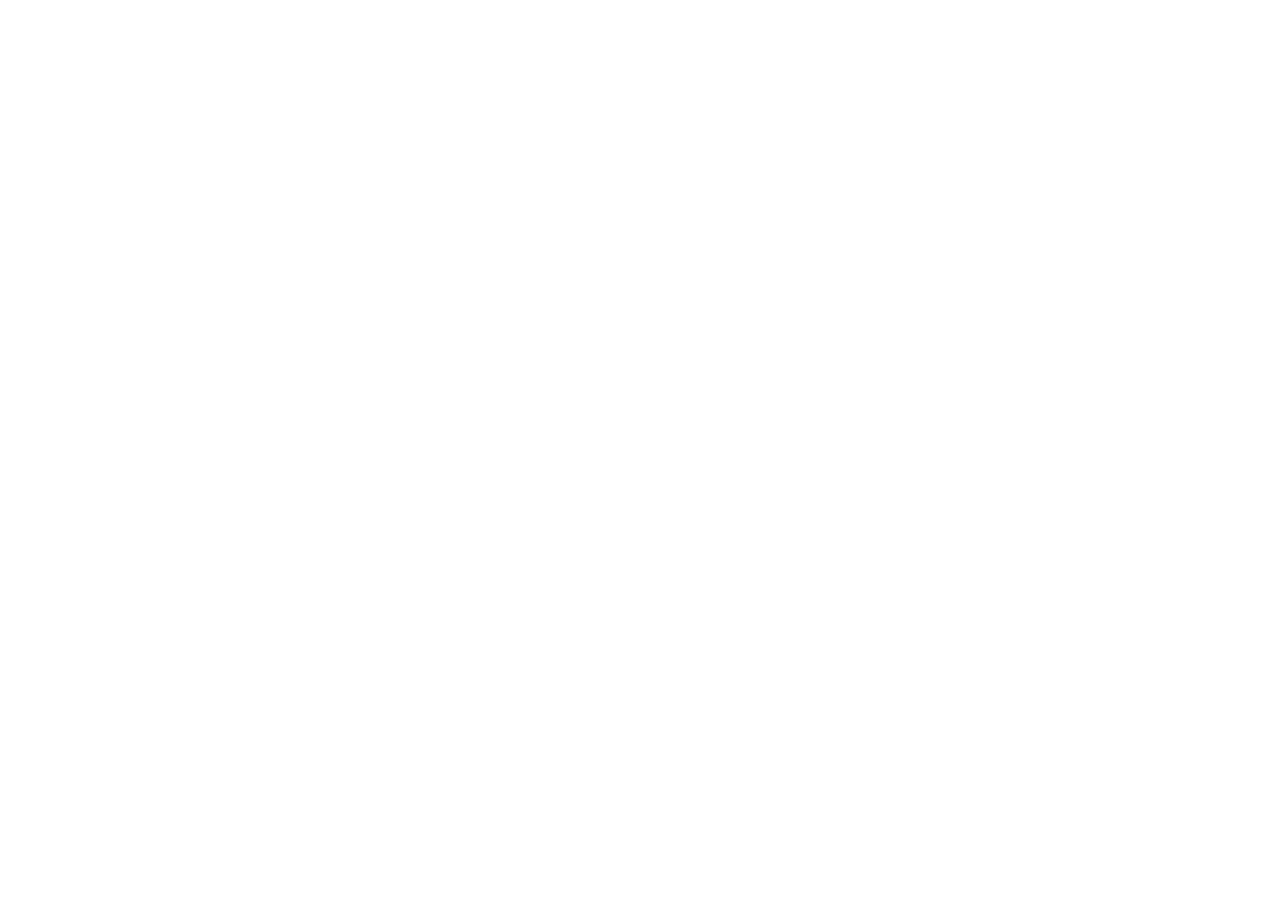
==== frontend/index.html @ 2b70b7cb "Added new folders for structure and started trying to implement games first screen with components a" ====
<!doctype html>
<html lang="en">
<head>
    <meta charset="UTF-8">
    <title>Bombeman</title>
    <meta name="viewport" content="width=device-width, initial-scale=1.0">
    <link rel="stylesheet" href="/frontend/styles.css">
    <script type="module" src="/frontend/src/app.js"></script>
</head>
<body>
    <div id="app"></div>
</body>
</html>
---- frontend/styles.css ----
.body {
    background-color: #101010;
}

#logo {
    color: rgb(255, 230, 0);
    text-align: center;
    font-size: 30px;
    margin-top: 0px;
}

#gameheader {
    margin-bottom: 10px;
    margin-top: 0px;
    height: 50px;
}

.welcomescreens {
    display: flex;
    flex-direction: column;
    background-color: #212121;
    width: 60%;
    margin: 0 auto;
    color: rgb(219, 219, 219);
    padding: 30px;
    margin-bottom: 10px;
}

#chat {
    color: rgb(219, 219, 219);
    margin-left: 20px;
    border: 1px solid gray;
    padding: 10px;
}

#chatmessagearea {
    border: 1px solid gray;
    height: 350px;
    margin-bottom: 10px;
}

#chatform {
    display: flex;
    flex-direction: row;
}

#game {
    display: flex;
    flex-direction: row;
    margin-right: 20%;
    margin-left: 20%;
}

#gamepanel {
    border: 1px solid gray;
    color: rgb(219, 219, 219);
}

#gamedata {
    height: 50px;
    margin-bottom: 10px;
}

#gamescreen {
    width: 576px;
    height: 384px;
}
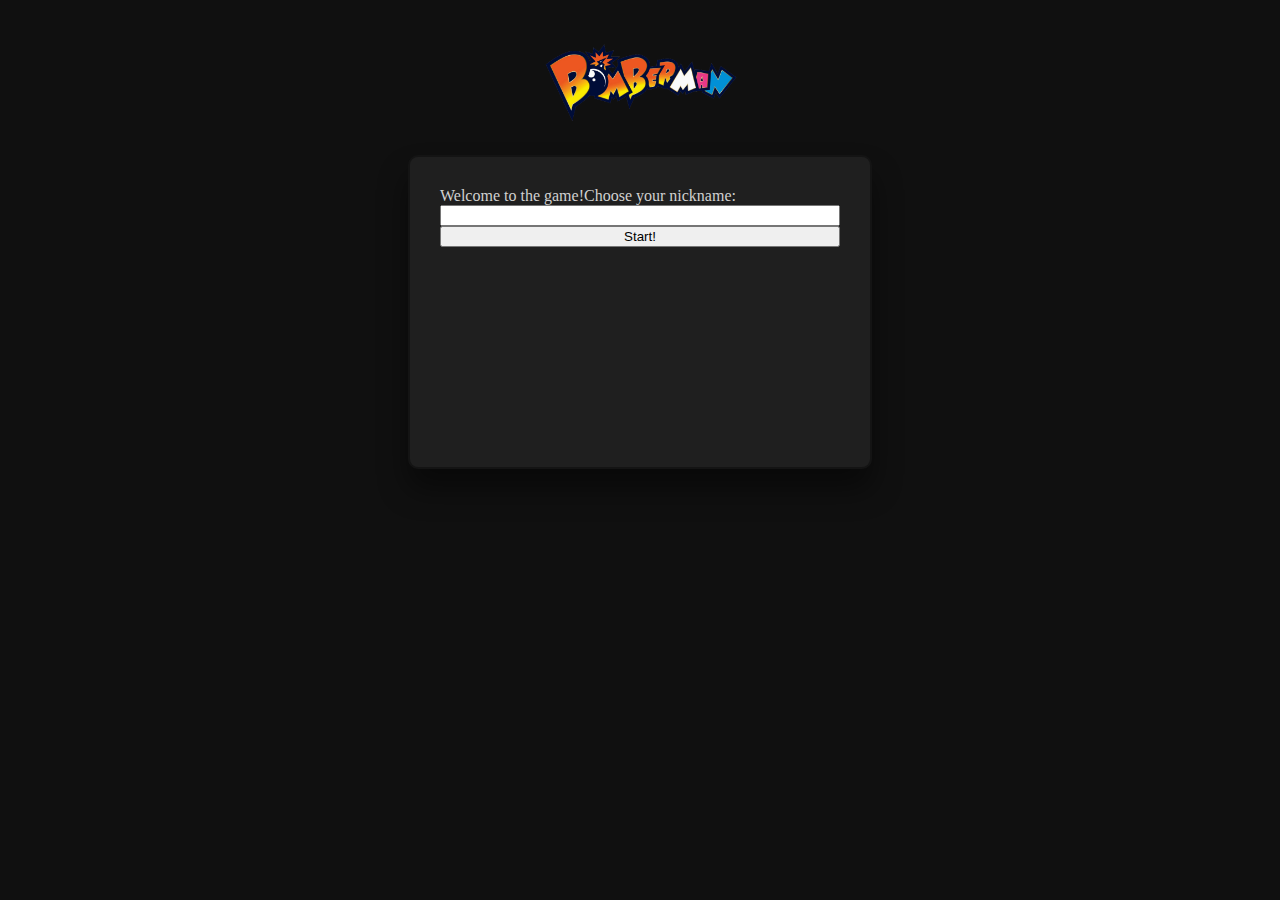
==== commit 7b68c8f1: "final accidental master branch changes :D" ====
--- a/frontend/index.html
+++ b/frontend/index.html
@@ -1,13 +1,16 @@
 <!doctype html>
 <html lang="en">
-<head>
-    <meta charset="UTF-8">
-    <title>Bombeman</title>
-    <meta name="viewport" content="width=device-width, initial-scale=1.0">
-    <link rel="stylesheet" href="/frontend/styles.css">
-    <script type="module" src="/frontend/src/app.js"></script>
-</head>
-<body>
-    <div id="app"></div>
-</body>
+    <head>
+        <meta charset="UTF-8">
+        <meta name="viewport" content="width=device-width, initial-scale=1.0">
+        <link rel="preconnect" href="https://fonts.googleapis.com">
+        <link rel="preconnect" href="https://fonts.gstatic.com" crossorigin>
+        <link href="https://fonts.googleapis.com/css2?family=Luckiest+Guy&family=Open+Sans:ital,wght@0,300;0,400;0,500;0,600;0,700;0,800;1,300;1,400;1,500;1,600;1,700;1,800&display=swap" rel="stylesheet">
+        <link rel="stylesheet" href="/frontend/styles.css">
+        <script type="module" src="/frontend/src/app.js"></script>
+        <title>Bomberman</title>
+    </head>
+    <body>
+        <div id="app"></div>
+    </body>
 </html>--- a/frontend/styles.css
+++ b/frontend/styles.css
@@ -1,12 +1,22 @@
-.body {
+body {
     background-color: #101010;
 }
 
 #logo {
-    color: rgb(255, 230, 0);
-    text-align: center;
-    font-size: 30px;
-    margin-top: 0px;
+    display: flex;
+    width: 200px;
+    margin: 0 auto;
+    padding: 30px;
+}
+
+#welcome {
+    display: block;
+}
+#waiting {
+    display: none;
+}
+#countdowntostart {
+    display: none;
 }
 
 #gameheader {
@@ -18,14 +28,80 @@
 .welcomescreens {
     display: flex;
     flex-direction: column;
-    background-color: #212121;
-    width: 60%;
+    background-color: #212121e5;
+    border: 2px solid #141414;
+    box-shadow: 0px 20px 30px #00000073;
+    border-radius: 10px;
+    width: 400px;
+    height: 250px;
     margin: 0 auto;
-    color: rgb(219, 219, 219);
+    color: rgb(209, 209, 209);
     padding: 30px;
     margin-bottom: 10px;
 }
 
+#welcometothegame {
+    display: flex;
+    flex-direction: column;
+    text-align: center;
+    margin: 0 auto;
+    padding: 15px;
+    font-family: 'Luckiest Guy', cursive;
+    font-size: 30px;
+    color: rgba(186, 186, 186, 0.34);
+}
+
+.welcometext {
+    display: flex;
+    flex-direction: column;
+    font-family: 'Open Sans', sans-serif;
+    font-weight: 400;
+    text-align: center;
+    padding: 15px;
+    margin: 0 auto;
+}
+
+#chooseName {
+    display: flex;
+    flex-direction: column;
+}
+
+#chooseusername {
+    height: 40px;
+    width: 300px;
+    margin-left: 12.5%;
+    border: 0px solid rgb(255, 255, 255);
+    border-radius: 5px;
+    text-align: center;
+    font-size: 20px;
+    font-weight: 700;
+}
+
+/*#chooseusername:focus {
+    outline: none;
+}*/
+
+#startgame {
+    width: 200px;
+    height: 40px;
+    margin-left: 25%;
+    margin-top: 8%;
+    border-radius: 5px;
+    border: 0px solid rgb(0, 0, 0);
+    background: rgb(195,73,25);
+    background: linear-gradient(180deg, rgba(195,73,25,1) 0%, rgba(212,203,23,1) 100%);
+    cursor: pointer;
+    font-family: 'Luckiest Guy', cursive;
+    font-size: 20px;
+    color: rgba(16, 16, 16, 0.954);
+    box-shadow: 0px 20px 30px #00000048;
+    transition: 0.2;
+}
+
+#startgame:hover {
+    box-shadow: 0px 30px 40px #0000003d;
+    transform: scale(1.01);
+}
 #chat {
     color: rgb(219, 219, 219);
     margin-left: 20px;
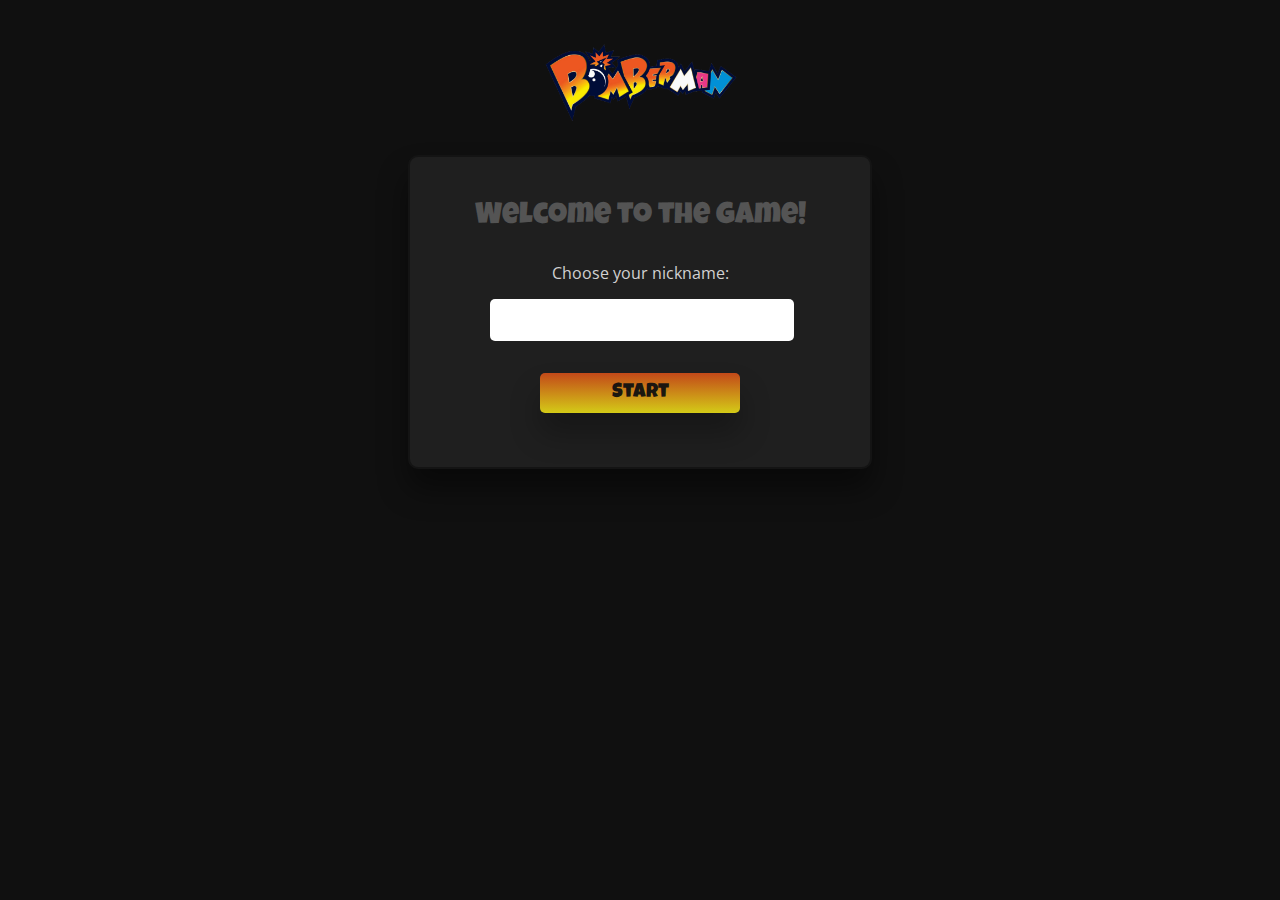
==== commit ea2152a7: "merged 'mustkass into 'kris'" ====
--- a/frontend/index.html
+++ b/frontend/index.html
@@ -1,16 +1,35 @@
 <!doctype html>
 <html lang="en">
-    <head>
-        <meta charset="UTF-8">
-        <meta name="viewport" content="width=device-width, initial-scale=1.0">
-        <link rel="preconnect" href="https://fonts.googleapis.com">
-        <link rel="preconnect" href="https://fonts.gstatic.com" crossorigin>
-        <link href="https://fonts.googleapis.com/css2?family=Luckiest+Guy&family=Open+Sans:ital,wght@0,300;0,400;0,500;0,600;0,700;0,800;1,300;1,400;1,500;1,600;1,700;1,800&display=swap" rel="stylesheet">
-        <link rel="stylesheet" href="/frontend/styles.css">
-        <script type="module" src="/frontend/src/app.js"></script>
-        <title>Bomberman</title>
-    </head>
-    <body>
-        <div id="app"></div>
-    </body>
+<head>
+    <meta charset="UTF-8">
+    <meta name="viewport" content="width=device-width, initial-scale=1.0">
+    <link rel="preconnect" href="https://fonts.googleapis.com">
+    <link rel="preconnect" href="https://fonts.googleapis.com">
+    <link rel="preconnect" href="https://fonts.gstatic.com" crossorigin>
+    <link href="https://fonts.googleapis.com/css2?family=Luckiest+Guy&family=Open+Sans:ital,wght@0,300;0,400;0,500;0,600;0,700;0,800;1,300;1,400;1,500;1,600;1,700;1,800&display=swap" rel="stylesheet">
+    <link rel="stylesheet" href="stylesheet.css">
+    <script type="module" src="design.js"></script>
+    <title>Bomberman</title>
+</head>
+<body class="body">
+    <header>
+        <img src="Bomberman_logo.png" id="logo">
+    </header>
+    <div id="welcome" class="welcomescreens">
+        <p id="welcometothegame">Welcome to the game!</p>
+        <span class="welcometext">Choose your nickname:</span>
+        <form id="chooseName" onsubmit="startWaiting(event)">
+            <input type="text" id="chooseusername"> <!-- Add check to not type if < 20 symbols -->
+            <input type="submit" id="startgame" value="Start">
+        </form>
+    </div>
+    <div id="waiting" class="welcomescreens">
+        <span>Waiting... <span id="waiting20sec"></span> seconds</span>
+        <span>People ready: 1</span>
+    </div>
+    <div id="countdowntostart" class="welcomescreens">
+        <span>Game starts in...</span>
+        <span id="waiting10sec"></span> <!--redirects to game.html when 0-->
+    </div>
+</body>
 </html>--- a/frontend/stylesheet.css
+++ b/frontend/stylesheet.css
@@ -0,0 +1,143 @@
+.body {
+    background-color: #101010;
+}
+
+#logo {
+    display: flex;
+    width: 200px;
+    margin: 0 auto;
+    padding: 30px;
+}
+
+#welcome {
+    display: block;
+}
+#waiting {
+    display: none;
+}
+#countdowntostart {
+    display: none;
+}
+
+#gameheader {
+    margin-bottom: 10px;
+    margin-top: 0px;
+    height: 50px;
+}
+
+.welcomescreens {
+    display: flex;
+    flex-direction: column;
+    background-color: #212121e5;
+    border: 2px solid #141414;
+    box-shadow: 0px 20px 30px #00000073;
+    border-radius: 10px;
+    width: 400px;
+    height: 250px;
+    margin: 0 auto;
+    color: rgb(209, 209, 209);
+    padding: 30px;
+    margin-bottom: 10px;
+}
+
+#welcometothegame {
+    display: flex;
+    flex-direction: column;
+    text-align: center;
+    margin: 0 auto;
+    padding: 15px;
+    font-family: 'Luckiest Guy', cursive;
+    font-size: 30px;
+    color: rgba(186, 186, 186, 0.34);
+}
+
+.welcometext {
+    display: flex;
+    flex-direction: column;
+    font-family: 'Open Sans', sans-serif;
+    font-weight: 400;
+    text-align: center;
+    padding: 15px;
+    margin: 0 auto;
+}
+
+#chooseName {
+    display: flex;
+    flex-direction: column;
+}
+
+#chooseusername {
+    height: 40px;
+    width: 300px;
+    margin-left: 12.5%;
+    border: 0px solid rgb(255, 255, 255);
+    border-radius: 5px;
+    text-align: center;
+    font-size: 20px;
+    font-weight: 700;
+}
+
+/*#chooseusername:focus {
+    outline: none;
+}*/
+
+#startgame {
+    width: 200px;
+    height: 40px;
+    margin-left: 25%;
+    margin-top: 8%;
+    border-radius: 5px;
+    border: 0px solid rgb(0, 0, 0);
+    background: rgb(195,73,25);
+    background: linear-gradient(180deg, rgba(195,73,25,1) 0%, rgba(212,203,23,1) 100%);
+    cursor: pointer;
+    font-family: 'Luckiest Guy', cursive;
+    font-size: 20px;
+    color: rgba(16, 16, 16, 0.954);
+    box-shadow: 0px 20px 30px #00000048;
+    transition: 0.2;
+}
+
+#startgame:hover {
+    box-shadow: 0px 30px 40px #0000003d;
+    transform: scale(1.01);
+}
+#chat {
+    color: rgb(219, 219, 219);
+    margin-left: 20px;
+    border: 1px solid gray;
+    padding: 10px;
+}
+
+#chatmessagearea {
+    border: 1px solid gray;
+    height: 350px;
+    margin-bottom: 10px;
+}
+
+#chatform {
+    display: flex;
+    flex-direction: row;
+}
+
+#game {
+    display: flex;
+    flex-direction: row;
+    margin-right: 20%;
+    margin-left: 20%;
+}
+
+#gamepanel {
+    border: 1px solid gray;
+    color: rgb(219, 219, 219);
+}
+
+#gamedata {
+    height: 50px;
+    margin-bottom: 10px;
+}
+
+#gamescreen {
+    width: 576px;
+    height: 384px;
+}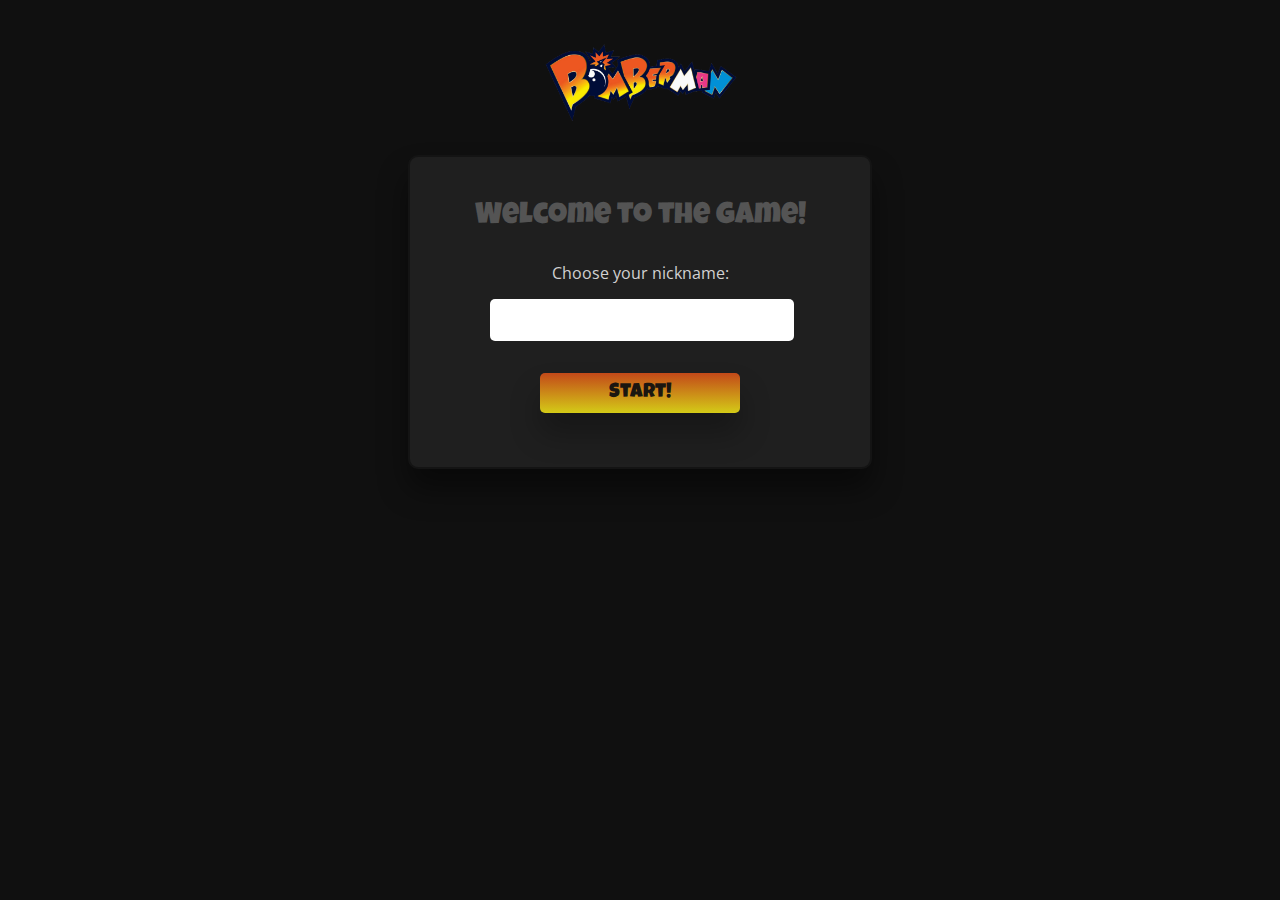
==== commit c99c79cf: "components and design" ====
--- a/frontend/index.html
+++ b/frontend/index.html
@@ -1,35 +1,17 @@
 <!doctype html>
 <html lang="en">
-<head>
-    <meta charset="UTF-8">
-    <meta name="viewport" content="width=device-width, initial-scale=1.0">
-    <link rel="preconnect" href="https://fonts.googleapis.com">
-    <link rel="preconnect" href="https://fonts.googleapis.com">
-    <link rel="preconnect" href="https://fonts.gstatic.com" crossorigin>
-    <link href="https://fonts.googleapis.com/css2?family=Luckiest+Guy&family=Open+Sans:ital,wght@0,300;0,400;0,500;0,600;0,700;0,800;1,300;1,400;1,500;1,600;1,700;1,800&display=swap" rel="stylesheet">
-    <link rel="stylesheet" href="stylesheet.css">
-    <script type="module" src="design.js"></script>
-    <title>Bomberman</title>
-</head>
-<body class="body">
-    <header>
-        <img src="Bomberman_logo.png" id="logo">
-    </header>
-    <div id="welcome" class="welcomescreens">
-        <p id="welcometothegame">Welcome to the game!</p>
-        <span class="welcometext">Choose your nickname:</span>
-        <form id="chooseName" onsubmit="startWaiting(event)">
-            <input type="text" id="chooseusername"> <!-- Add check to not type if < 20 symbols -->
-            <input type="submit" id="startgame" value="Start">
-        </form>
-    </div>
-    <div id="waiting" class="welcomescreens">
-        <span>Waiting... <span id="waiting20sec"></span> seconds</span>
-        <span>People ready: 1</span>
-    </div>
-    <div id="countdowntostart" class="welcomescreens">
-        <span>Game starts in...</span>
-        <span id="waiting10sec"></span> <!--redirects to game.html when 0-->
-    </div>
-</body>
+    <head>
+        <meta charset="UTF-8">
+        <meta name="viewport" content="width=device-width, initial-scale=1.0">
+        <link rel="preconnect" href="https://fonts.googleapis.com">
+        <link rel="preconnect" href="https://fonts.gstatic.com" crossorigin>
+        <link href="https://fonts.googleapis.com/css2?family=Luckiest+Guy&family=Open+Sans:ital,wght@0,300;0,400;0,500;0,600;0,700;0,800;1,300;1,400;1,500;1,600;1,700;1,800&display=swap" rel="stylesheet">
+        <link rel="stylesheet" href="/frontend/styles.css">
+        <script type="module" src="/frontend/src/app.js"></script>
+        <script type="module" src="/frontend/design.js"></script>
+        <title>Bomberman</title>
+    </head>
+    <body>
+        <div id="app"></div>
+    </body>
 </html>--- a/frontend/styles.css
+++ b/frontend/styles.css
@@ -0,0 +1,137 @@
+body {
+    background-color: #101010;
+}
+
+#logo {
+    display: flex;
+    width: 200px;
+    margin: 0 auto;
+    padding: 30px;
+}
+
+#welcome {
+    display: block;
+}
+
+#gameheader {
+    margin-bottom: 10px;
+    margin-top: 0px;
+    height: 50px;
+}
+
+.welcomescreens {
+    display: flex;
+    flex-direction: column;
+    background-color: #212121e5;
+    border: 2px solid #141414;
+    box-shadow: 0px 20px 30px #00000073;
+    border-radius: 10px;
+    width: 400px;
+    height: 250px;
+    margin: 0 auto;
+    color: rgb(209, 209, 209);
+    padding: 30px;
+    margin-bottom: 10px;
+}
+
+#welcometothegame {
+    display: flex;
+    flex-direction: column;
+    text-align: center;
+    margin: 0 auto;
+    padding: 15px;
+    font-family: 'Luckiest Guy', cursive;
+    font-size: 30px;
+    color: rgba(186, 186, 186, 0.34);
+}
+
+.welcometext {
+    display: flex;
+    flex-direction: column;
+    font-family: 'Open Sans', sans-serif;
+    font-weight: 400;
+    text-align: center;
+    padding: 15px;
+    margin: 0 auto;
+}
+
+#chooseName {
+    display: flex;
+    flex-direction: column;
+}
+
+#chooseusername {
+    height: 40px;
+    width: 300px;
+    margin-left: 12.5%;
+    border: 0px solid rgb(255, 255, 255);
+    border-radius: 5px;
+    text-align: center;
+    font-size: 20px;
+    font-weight: 700;
+}
+
+/*#chooseusername:focus {
+    outline: none;
+}*/
+
+#startgame {
+    width: 200px;
+    height: 40px;
+    margin-left: 25%;
+    margin-top: 8%;
+    border-radius: 5px;
+    border: 0px solid rgb(0, 0, 0);
+    background: rgb(195,73,25);
+    background: linear-gradient(180deg, rgba(195,73,25,1) 0%, rgba(212,203,23,1) 100%);
+    cursor: pointer;
+    font-family: 'Luckiest Guy', cursive;
+    font-size: 20px;
+    color: rgba(16, 16, 16, 0.954);
+    box-shadow: 0px 20px 30px #00000048;
+    transition: 0.2;
+}
+
+#startgame:hover {
+    box-shadow: 0px 30px 40px #0000003d;
+    transform: scale(1.01);
+}
+#chat {
+    color: rgb(219, 219, 219);
+    margin-left: 20px;
+    border: 1px solid gray;
+    padding: 10px;
+}
+
+#chatmessagearea {
+    border: 1px solid gray;
+    height: 350px;
+    margin-bottom: 10px;
+}
+
+#chatform {
+    display: flex;
+    flex-direction: row;
+}
+
+#game {
+    display: flex;
+    flex-direction: row;
+    margin-right: 20%;
+    margin-left: 20%;
+}
+
+#gamepanel {
+    border: 1px solid gray;
+    color: rgb(219, 219, 219);
+}
+
+#gamedata {
+    height: 50px;
+    margin-bottom: 10px;
+}
+
+#gamescreen {
+    width: 576px;
+    height: 384px;
+}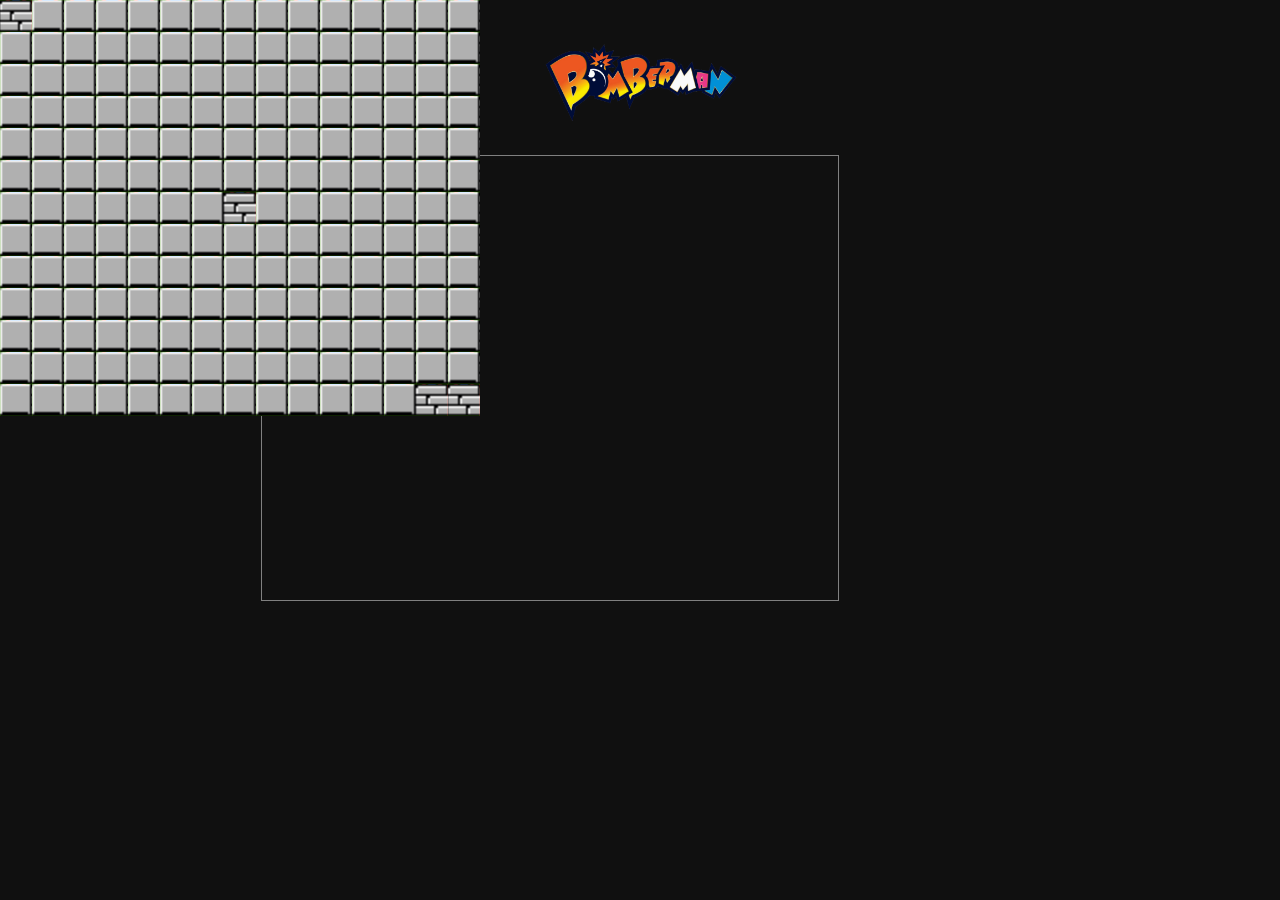
==== commit 51f153b1: "make work server.mjs" ====
--- a/frontend/index.html
+++ b/frontend/index.html
@@ -6,9 +6,9 @@
         <link rel="preconnect" href="https://fonts.googleapis.com">
         <link rel="preconnect" href="https://fonts.gstatic.com" crossorigin>
         <link href="https://fonts.googleapis.com/css2?family=Luckiest+Guy&family=Open+Sans:ital,wght@0,300;0,400;0,500;0,600;0,700;0,800;1,300;1,400;1,500;1,600;1,700;1,800&display=swap" rel="stylesheet">
-        <link rel="stylesheet" href="/frontend/styles.css">
-        <script type="module" src="/frontend/src/app.js"></script>
-        <script type="module" src="/frontend/design.js"></script>
+        <link rel="stylesheet" href="./styles.css">
+        <script type="module" src="./src/app.js"></script>
+        <script type="module" src="./design.js"></script>
         <title>Bomberman</title>
     </head>
     <body>
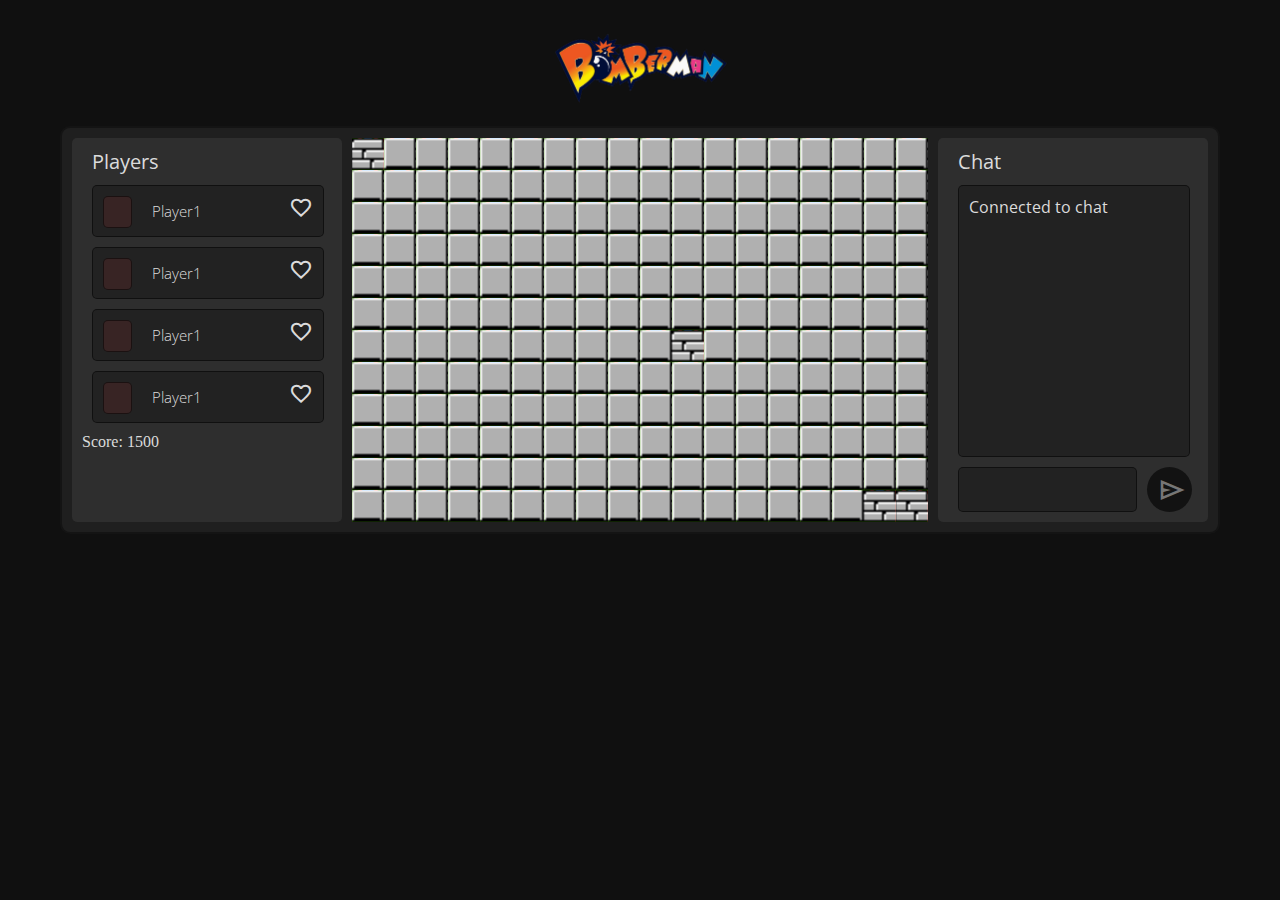
==== commit c6b65664: "some updates of game page" ====
--- a/frontend/index.html
+++ b/frontend/index.html
@@ -6,6 +6,7 @@
         <link rel="preconnect" href="https://fonts.googleapis.com">
         <link rel="preconnect" href="https://fonts.gstatic.com" crossorigin>
         <link href="https://fonts.googleapis.com/css2?family=Luckiest+Guy&family=Open+Sans:ital,wght@0,300;0,400;0,500;0,600;0,700;0,800;1,300;1,400;1,500;1,600;1,700;1,800&display=swap" rel="stylesheet">
+        <link rel="stylesheet" href="https://fonts.googleapis.com/css2?family=Material+Symbols+Outlined:opsz,wght,FILL,GRAD@20..48,100..700,0..1,-50..200" />
         <link rel="stylesheet" href="./styles.css">
         <script type="module" src="./src/app.js"></script>
         <script type="module" src="./design.js"></script>
--- a/frontend/styles.css
+++ b/frontend/styles.css
@@ -4,9 +4,9 @@
 
 #logo {
     display: flex;
-    width: 200px;
-    margin: 0 auto;
-    padding: 30px;
+    width: 180px;
+    margin: 0 auto;
+    padding: 20px;
 }
 
 #welcome {
@@ -96,17 +96,59 @@
     box-shadow: 0px 30px 40px #0000003d;
     transform: scale(1.01);
 }
-#chat {
-    color: rgb(219, 219, 219);
-    margin-left: 20px;
-    border: 1px solid gray;
-    padding: 10px;
+
+#chat { /* the chat component */
+    color: rgb(219, 219, 219);
+    width: 250px;
+    padding: 10px;
+    background-color: rgb(46, 46, 46);
+    font-family: 'Open Sans', sans-serif;
+    border-radius: 5px;
+    margin-left: 10px;
 }
 
 #chatmessagearea {
-    border: 1px solid gray;
-    height: 350px;
-    margin-bottom: 10px;
+    border: 1px solid rgba(0, 0, 0, 0.505);
+    border-radius: 5px;
+    background-color: #222222;
+    width: 210px;
+    height: 250px;
+    margin-left: 10px;
+    margin-bottom: 10px;
+    padding: 10px;
+}
+
+#sendmessagebutton {
+    width: 45px;
+    height: 45px;
+    font-size: 30px;
+    padding-left: 10px;
+    color: rgba(219, 219, 219, 0.498);
+    background-color: #121212;
+    border: 0px solid black;
+    border-radius: 50px;
+}
+
+#sendmessagebutton:hover {
+    box-shadow: 0px 30px 40px #0000003d;
+    transform: scale(1.01);
+}
+
+#chattextarea {
+    width: 157px;
+    margin-left: 10px;
+    border-radius: 5px;
+    border: 1px solid rgba(0, 0, 0, 0.505);
+    color: rgb(219, 219, 219);
+    background-color: #222222;
+    font-family: 'Open Sans', sans-serif;
+    padding-left: 10px;
+    padding-right: 10px;
+    margin-right: 10px;
+}
+
+#chattextarea:focus {
+    outline: none;
 }
 
 #chatform {
@@ -114,11 +156,40 @@
     flex-direction: row;
 }
 
-#game {
+#chatheader {
+    margin: 10px;
+    margin-top: 0px;
+    font-family: 'Open Sans', sans-serif;
+    font-weight: 400;
+    font-size: 20px;
+}
+
+#game { /* the whole game with elements div*/
     display: flex;
     flex-direction: row;
-    margin-right: 20%;
-    margin-left: 20%;
+    background-color: #212121e5;
+    border: 2px solid #141414;
+    width: 1136px; 
+    height: 384px;
+    border-radius: 10px;
+    padding: 10px;
+    margin: 0 auto;
+}
+
+#gameinfo { /* the whole game info component */
+    background-color: rgb(46, 46, 46);
+    color: rgb(219, 219, 219);
+    width: 250px;
+    margin-right: 10px;
+    border-radius: 5px;
+    padding: 10px;
+}
+
+#gameinfoheader {
+    margin: 10px;
+    font-family: 'Open Sans', sans-serif;
+    font-weight: 400;
+    font-size: 20px;
 }
 
 #gamepanel {
@@ -126,12 +197,66 @@
     color: rgb(219, 219, 219);
 }
 
+.playerone {
+    display: flex;
+    flex-direction: row;
+    border: 1px solid rgba(0, 0, 0, 0.505);
+    border-radius: 5px;
+    background-color: #222222;
+    width: 210px;
+    height: 30px;
+    margin: 10px;
+    padding: 10px;
+}
+
+/*.userGameStatus {
+    justify-content: flex-end;
+}*/
+
+.avatar {
+    background-color: #382424;
+    background-size: cover;
+    background-repeat: no-repeat;
+    height: 30px;
+    width: 30px;
+    border-radius: 5px;
+    border: 1px solid rgba(0, 0, 0, 0.505);
+}
+
+.gamePlayerUsername {
+    /*background-color: #000000;*/
+    color: rgb(219, 219, 219);
+    padding-left: 10px;
+    padding-top: 5px;
+    margin-left: 10px;
+    width: 140px;
+    margin-right: 10px;
+    font-family: 'Open Sans', sans-serif;
+    font-weight: 200;
+    font-size: 15px;
+}
+
+.userGameStatus {
+    color: rgb(219, 219, 219);
+}
+
 #gamedata {
     height: 50px;
     margin-bottom: 10px;
 }
 
-#gamescreen {
+#gamescreen { /* the game field 18w x 12h squares */
+    position: relative;
     width: 576px;
     height: 384px;
-}+    background-color: rgb(26, 75, 33);
+    border-radius: 5px;
+}
+
+.material-symbols-outlined {
+  font-variation-settings:
+  'FILL' 0,
+  'wght' 400,
+  'GRAD' 0,
+  'opsz' 24
+}
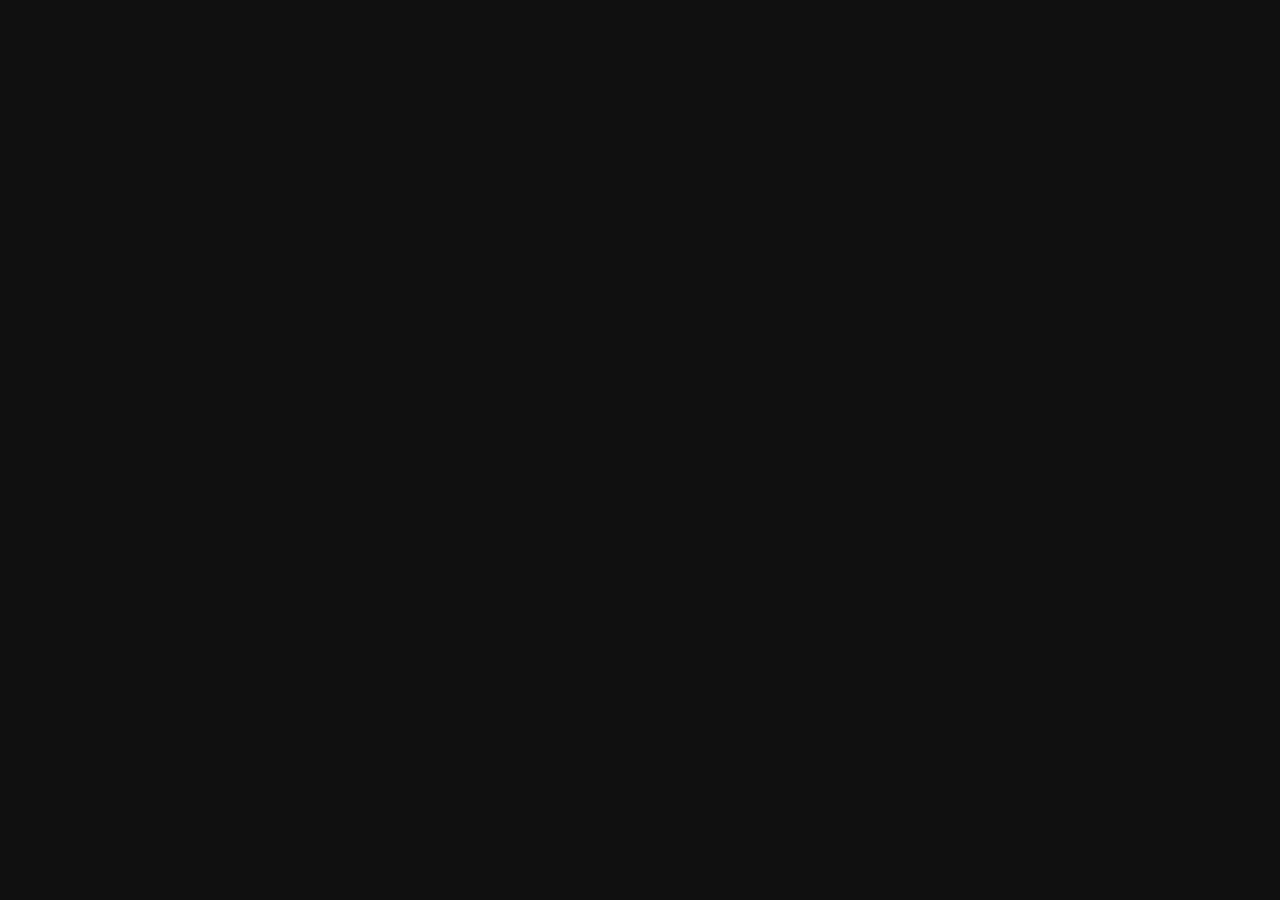
==== commit 53c1778d: "startGame works, delete user if it quit, fix bugs in framework (delchild if there is not empty conte" ====
--- a/frontend/index.html
+++ b/frontend/index.html
@@ -9,7 +9,6 @@
         <link rel="stylesheet" href="https://fonts.googleapis.com/css2?family=Material+Symbols+Outlined:opsz,wght,FILL,GRAD@20..48,100..700,0..1,-50..200" />
         <link rel="stylesheet" href="./styles.css">
         <script type="module" src="./src/app.js"></script>
-        <script type="module" src="./design.js"></script>
         <title>Bomberman</title>
     </head>
     <body>
--- a/frontend/styles.css
+++ b/frontend/styles.css
@@ -50,9 +50,19 @@
     flex-direction: column;
     font-family: 'Open Sans', sans-serif;
     font-weight: 400;
+    text-shadow: 0px 1px 1px rgba(0, 0, 0, 0.644);
     text-align: center;
     padding: 15px;
     margin: 0 auto;
+}
+
+.errormessage{
+    display: flex;
+    color: red;
+}
+
+.hide{
+    display: none;
 }
 
 #chooseName {
@@ -71,6 +81,25 @@
     font-weight: 700;
 }
 
+#waiting10sec {
+    color: rgb(195,73,25);
+    border: 5px solid rgb(74, 74, 74);
+    font-family: 'Luckiest Guy', cursive;
+    text-align: center;
+    text-shadow: 0px 0px 0px rgba(0, 0, 0, 0);
+    padding: 20px;
+    margin: 30px;
+    margin-top: 50px;
+    border-radius: 70px;
+    width: 60px;
+    height: 60px;
+    font-size: 50px;
+    outline: 5px solid rgb(100, 100, 100);
+    outline-offset: 10px;
+    background: linear-gradient(180deg, rgba(195,73,25,1) 0%, rgba(212,203,23,1) 100%);
+    -webkit-background-clip: text;
+    -webkit-text-fill-color: transparent;
+}
 /*#chooseusername:focus {
     outline: none;
 }*/
@@ -98,21 +127,27 @@
 }
 
 #chat { /* the chat component */
+    position: absolute;
+    display: block;
+    right: calc(49.5vw - 546px);
+    top: 138px;
     color: rgb(219, 219, 219);
     width: 250px;
+    height: 332px;
     padding: 10px;
-    background-color: rgb(46, 46, 46);
-    font-family: 'Open Sans', sans-serif;
-    border-radius: 5px;
-    margin-left: 10px;
+    background-color: rgb(39, 39, 39);
+    font-family: 'Open Sans', sans-serif;
+    border-radius: 5px;
+    box-shadow: 0px 0px 5px #0000003d;
 }
 
 #chatmessagearea {
     border: 1px solid rgba(0, 0, 0, 0.505);
     border-radius: 5px;
     background-color: #222222;
+    box-shadow: inset 0 3px 10px #00000054;
     width: 210px;
-    height: 250px;
+    height: 210px;
     margin-left: 10px;
     margin-bottom: 10px;
     padding: 10px;
@@ -120,35 +155,56 @@
 
 #sendmessagebutton {
     width: 45px;
-    height: 45px;
+    height: 34px;
     font-size: 30px;
-    padding-left: 10px;
-    color: rgba(219, 219, 219, 0.498);
-    background-color: #121212;
-    border: 0px solid black;
-    border-radius: 50px;
+    padding-left: 8px;
+    color: rgba(81, 81, 81, 0.498);
+    /*background-color: #121212;*/
+    border: 1px solid rgba(0, 0, 0, 0.505);
+    box-shadow: inset 0 3px 10px #00000054;
+    background: linear-gradient(180deg, rgba(195,73,25,1) 0%, rgba(212,203,23,1) 100%);
+    -webkit-background-clip: text;
+    -webkit-text-fill-color: transparent;
+    border-radius: 5px;
+    /*margin-top: -10px;*/
+    margin-bottom: 10px;
+    transition: 0.2s;
 }
 
 #sendmessagebutton:hover {
-    box-shadow: 0px 30px 40px #0000003d;
-    transform: scale(1.01);
+    box-shadow: /*0px 30px 40px #0000003d,*/ 0px 2px 5px #0000003d, inset 0 0 8px rgb(180, 66, 25);
+    transform: scale(0.95);
 }
 
 #chattextarea {
     width: 157px;
     margin-left: 10px;
     border-radius: 5px;
-    border: 1px solid rgba(0, 0, 0, 0.505);
-    color: rgb(219, 219, 219);
+    height: 22px;
+    padding: 5px;
+    border: 1px solid rgba(0, 0, 0, 0.505);
+    color: rgba(188, 188, 188, 0.783);
     background-color: #222222;
+    box-shadow: inset 0 3px 10px #00000054;
     font-family: 'Open Sans', sans-serif;
     padding-left: 10px;
     padding-right: 10px;
     margin-right: 10px;
+    margin-bottom: 7px;
+    /*transition: 0.2s;*/
 }
 
 #chattextarea:focus {
     outline: none;
+    background-color: #1c1c1c;
+}
+
+#ChatStatusConnected {
+    color: rgba(188, 188, 188, 0.445);
+    font-family: 'Open Sans', sans-serif;
+    font-weight: 400;
+    font-style: italic;
+    font-size: 12px;
 }
 
 #chatform {
@@ -161,7 +217,8 @@
     margin-top: 0px;
     font-family: 'Open Sans', sans-serif;
     font-weight: 400;
-    font-size: 20px;
+    text-shadow: 0px 1px 1px rgba(0, 0, 0, 0.644);
+    font-size: 16px;
 }
 
 #game { /* the whole game with elements div*/
@@ -169,16 +226,18 @@
     flex-direction: row;
     background-color: #212121e5;
     border: 2px solid #141414;
-    width: 1136px; 
-    height: 384px;
+    width: 1106px; 
+    height: 352px;
     border-radius: 10px;
     padding: 10px;
     margin: 0 auto;
 }
 
 #gameinfo { /* the whole game info component */
-    background-color: rgb(46, 46, 46);
+    background-color: rgb(39, 39, 39);
     color: rgb(219, 219, 219);
+    border: 1px solid rgba(0, 0, 0, 0.299);
+    box-shadow: 0px 0px 5px #0000003d;
     width: 250px;
     margin-right: 10px;
     border-radius: 5px;
@@ -189,7 +248,8 @@
     margin: 10px;
     font-family: 'Open Sans', sans-serif;
     font-weight: 400;
-    font-size: 20px;
+    font-size: 16px;
+    text-shadow: 0px 1px 1px rgba(0, 0, 0, 0.644);
 }
 
 #gamepanel {
@@ -201,14 +261,38 @@
     display: flex;
     flex-direction: row;
     border: 1px solid rgba(0, 0, 0, 0.505);
-    border-radius: 5px;
-    background-color: #222222;
-    width: 210px;
-    height: 30px;
-    margin: 10px;
-    padding: 10px;
-}
-
+    box-shadow: inset 0 3px 10px #00000054;
+    background-color: #202020;
+    border-radius: 5px;
+    /*background: rgb(16,16,16);
+    background: linear-gradient(183deg, rgba(16,16,16,1) 0%, rgb(37, 37, 37) 100%);*/
+    width: 220px;
+    height: 22px;
+    margin: 7px;
+    padding: 5px;
+    transition: 0.2s;
+}
+.playerone:hover {
+    box-shadow: 0px 3px 3px #0000003d, inset 0 0 8px rgb(180, 66, 25);
+    /*transform: scale(1.01);*/
+}
+
+#gamespecs {
+    border: 1px solid rgba(0, 0, 0, 0.505);
+    border-radius: 5px;
+    background: rgb(35, 35, 35);
+    box-shadow: inset 0 3px 10px #00000054;
+    text-shadow: 0px 1px 1px rgba(0, 0, 0, 0.644);
+    font-family: 'Open Sans', sans-serif;
+    color: rgba(219, 219, 219, 0.783);
+    font-weight: 400;
+    font-size: 14px;
+    width: 197px;
+    height: 80px;
+    margin: 7px;
+    margin-top: 30px;
+    padding: 16px;
+}
 /*.userGameStatus {
     justify-content: flex-end;
 }*/
@@ -217,27 +301,31 @@
     background-color: #382424;
     background-size: cover;
     background-repeat: no-repeat;
-    height: 30px;
-    width: 30px;
+    height: 20px;
+    width: 20px;
     border-radius: 5px;
     border: 1px solid rgba(0, 0, 0, 0.505);
 }
 
 .gamePlayerUsername {
     /*background-color: #000000;*/
-    color: rgb(219, 219, 219);
+    color: rgba(188, 188, 188, 0.783);
     padding-left: 10px;
-    padding-top: 5px;
-    margin-left: 10px;
+    padding-top: 2px;
+    margin-left: 5px;
     width: 140px;
     margin-right: 10px;
     font-family: 'Open Sans', sans-serif;
-    font-weight: 200;
-    font-size: 15px;
-}
-
+    text-shadow: 0px 1px 1px rgba(0, 0, 0, 0.644);
+    font-weight: 400;
+    font-size: 14px;
+    transition: 0.2s;
+}
+.gamePlayerUsername:hover {
+    color: rgba(219, 219, 219, 0.783);
+}
 .userGameStatus {
-    color: rgb(219, 219, 219);
+    color: rgb(231, 231, 231);
 }
 
 #gamedata {
@@ -247,8 +335,8 @@
 
 #gamescreen { /* the game field 18w x 12h squares */
     position: relative;
-    width: 576px;
-    height: 384px;
+    width: 544px;
+    height: 352px;
     background-color: rgb(26, 75, 33);
     border-radius: 5px;
 }
@@ -260,3 +348,8 @@
   'GRAD' 0,
   'opsz' 24
 }
+
+.player {
+    background-image: url("src/assets/images/spritesheets/spritesheet.png");
+    position: relative;
+}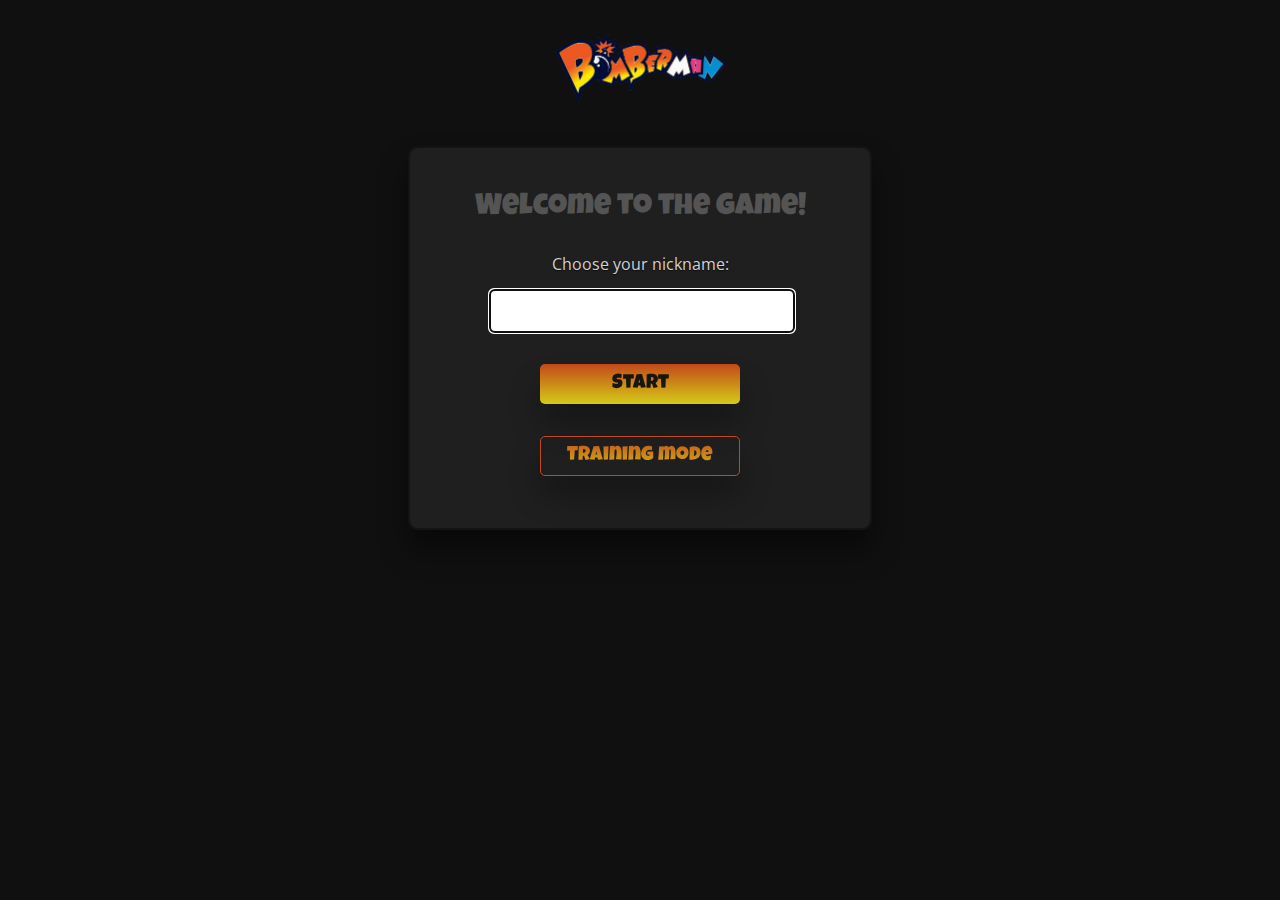
==== commit e4c418c1: "fixed some multiplayer bugs" ====
--- a/frontend/index.html
+++ b/frontend/index.html
@@ -8,6 +8,7 @@
         <link href="https://fonts.googleapis.com/css2?family=Luckiest+Guy&family=Open+Sans:ital,wght@0,300;0,400;0,500;0,600;0,700;0,800;1,300;1,400;1,500;1,600;1,700;1,800&display=swap" rel="stylesheet">
         <link rel="stylesheet" href="https://fonts.googleapis.com/css2?family=Material+Symbols+Outlined:opsz,wght,FILL,GRAD@20..48,100..700,0..1,-50..200" />
         <link rel="stylesheet" href="./styles.css">
+        <link rel="icon" type="image/x-icon" href="public/favicon.ico">
         <script type="module" src="./src/app.js"></script>
         <title>Bomberman</title>
     </head>
--- a/frontend/styles.css
+++ b/frontend/styles.css
@@ -7,6 +7,7 @@
     width: 180px;
     margin: 0 auto;
     padding: 20px;
+    margin-bottom: 20px;
 }
 
 #welcome {
@@ -27,7 +28,7 @@
     box-shadow: 0px 20px 30px #00000073;
     border-radius: 10px;
     width: 400px;
-    height: 250px;
+    height: 320px;
     margin: 0 auto;
     color: rgb(209, 209, 209);
     padding: 30px;
@@ -56,12 +57,12 @@
     margin: 0 auto;
 }
 
-.errormessage{
+.errormessage {
     display: flex;
     color: red;
 }
 
-.hide{
+.hide {
     display: none;
 }
 
@@ -82,37 +83,61 @@
 }
 
 #waiting10sec {
-    color: rgb(195,73,25);
+    color: rgb(195, 73, 25);
     border: 5px solid rgb(74, 74, 74);
     font-family: 'Luckiest Guy', cursive;
     text-align: center;
     text-shadow: 0px 0px 0px rgba(0, 0, 0, 0);
-    padding: 20px;
+    padding: 10px;
     margin: 30px;
-    margin-top: 50px;
+    /*margin-top: 50px;*/
     border-radius: 70px;
-    width: 60px;
-    height: 60px;
-    font-size: 50px;
+    width: 40px;
+    height: 40px;
+    font-size: 30px;
     outline: 5px solid rgb(100, 100, 100);
-    outline-offset: 10px;
-    background: linear-gradient(180deg, rgba(195,73,25,1) 0%, rgba(212,203,23,1) 100%);
+    outline-offset: 7px;
+    background: linear-gradient(180deg, rgba(195, 73, 25, 1) 0%, rgba(212, 203, 23, 1) 100%);
     -webkit-background-clip: text;
     -webkit-text-fill-color: transparent;
 }
+
 /*#chooseusername:focus {
     outline: none;
 }*/
-
-#startgame {
+#trainingbutton {
     width: 200px;
     height: 40px;
     margin-left: 25%;
     margin-top: 8%;
     border-radius: 5px;
+    border: 1.5px solid rgb(195, 73, 25);
+    background: rgba(195, 73, 25, 0);
+    background: linear-gradient(180deg, rgba(195, 73, 25, 1) 0%, rgba(212, 203, 23, 1) 100%);
+    -webkit-background-clip: text;
+    -webkit-text-fill-color: transparent;
+    cursor: pointer;
+    font-family: 'Luckiest Guy', cursive;
+    font-size: 20px;
+    color: rgb(195, 73, 25);
+    box-shadow: 0px 20px 30px #00000048;
+    transition: 0.2;
+}
+
+#trainingbutton:hover {
+    box-shadow: 0px 30px 40px #0000003d;
+    transform: scale(1.01);
+}
+
+.startgame {
+    width: 200px;
+    height: 40px;
+    margin-left: 25%;
+    margin-top: 8%;
+    border-radius: 5px;
     border: 0px solid rgb(0, 0, 0);
-    background: rgb(195,73,25);
-    background: linear-gradient(180deg, rgba(195,73,25,1) 0%, rgba(212,203,23,1) 100%);
+    background: rgb(195, 73, 25);
+    background: linear-gradient(180deg, rgba(195, 73, 25, 1) 0%, rgba(212, 203, 23, 1) 100%);
     cursor: pointer;
     font-family: 'Luckiest Guy', cursive;
     font-size: 20px;
@@ -121,16 +146,100 @@
     transition: 0.2;
 }
 
-#startgame:hover {
+.startgame:hover {
     box-shadow: 0px 30px 40px #0000003d;
     transform: scale(1.01);
 }
 
-#chat { /* the chat component */
+#gameover {
+    position: absolute;
+    width: 554px;
+    height: 362px;
+    background-color: #1a1a1a8d;
+    box-shadow: 0 5px 5px #1a1a1a;
+    top: 143px;
+    right: calc(49.5vw - 270px);
+    z-index: 100;
+}
+
+#youdied {
+    position: absolute;
+    color: rgb(195, 73, 25);
+    background: linear-gradient(180deg, rgba(195, 73, 25, 1) 0%, rgba(212, 203, 23, 1) 100%);
+    -webkit-background-clip: text;
+    -webkit-text-fill-color: transparent;
+    font-family: 'Luckiest Guy', cursive;
+    left: 115px;
+    top: 115px;
+    font-size: 80px;
+}
+
+#helpdivyoudied {
+    position: absolute;
+    font-family: 'Luckiest Guy', cursive;
+    font-size: 80px;
+    color: #00000000;
+    text-shadow: 0px 0px 100px rgb(0, 0, 0), 3px 3px 10px rgba(0, 0, 0, 0.605);
+    left: 115px;
+    top: 115px;
+}
+
+#youwon {
+    position: absolute;
+    color: rgb(195, 73, 25);
+    background: linear-gradient(180deg, rgba(195, 73, 25, 1) 0%, rgba(212, 203, 23, 1) 100%);
+    -webkit-background-clip: text;
+    -webkit-text-fill-color: transparent;
+    font-family: 'Luckiest Guy', cursive;
+    left: 115px;
+    top: 115px;
+    font-size: 80px;
+    animation: won.5s infinite;
+}
+
+@keyframes won {
+    0% {
+        transform: scale(1.05)
+    }
+
+    50% {
+        transform: scale(1)
+    }
+
+    100% {
+        transform: scale(1.05)
+    }
+}
+
+#helpdivyouwon {
+    position: absolute;
+    font-family: 'Luckiest Guy', cursive;
+    font-size: 80px;
+    color: #00000000;
+    text-shadow: 0px 0px 100px rgb(255, 56, 179), 3px 3px 10px rgb(0, 0, 0);
+    left: 115px;
+    top: 115px;
+    animation: won.5s infinite;
+}
+
+#youwonthegame {
+    position: absolute;
+    width: 554px;
+    height: 362px;
+    background-color: #ffffff8d;
+    box-shadow: 0 5px 5px #1a1a1a;
+    background: linear-gradient(180deg, rgba(255, 136, 0, 0.779) 0%, rgba(255, 234, 0, 0.806) 50%, rgba(255, 183, 0, 0.737) 100%);
+    top: 143px;
+    right: calc(49.5vw - 270px);
+    z-index: 100;
+}
+
+#chat {
+    /* the chat component */
     position: absolute;
     display: block;
     right: calc(49.5vw - 546px);
-    top: 138px;
+    top: 148px;
     color: rgb(219, 219, 219);
     width: 250px;
     height: 332px;
@@ -146,6 +255,9 @@
     border-radius: 5px;
     background-color: #222222;
     box-shadow: inset 0 3px 10px #00000054;
+    font-size: 12px;
+    color: rgba(188, 188, 188, 0.783);
+    text-shadow: 3px 3px 3px #00000054;
     width: 210px;
     height: 210px;
     margin-left: 10px;
@@ -162,7 +274,7 @@
     /*background-color: #121212;*/
     border: 1px solid rgba(0, 0, 0, 0.505);
     box-shadow: inset 0 3px 10px #00000054;
-    background: linear-gradient(180deg, rgba(195,73,25,1) 0%, rgba(212,203,23,1) 100%);
+    background: linear-gradient(180deg, rgba(195, 73, 25, 1) 0%, rgba(212, 203, 23, 1) 100%);
     -webkit-background-clip: text;
     -webkit-text-fill-color: transparent;
     border-radius: 5px;
@@ -172,7 +284,9 @@
 }
 
 #sendmessagebutton:hover {
-    box-shadow: /*0px 30px 40px #0000003d,*/ 0px 2px 5px #0000003d, inset 0 0 8px rgb(180, 66, 25);
+    box-shadow:
+        /*0px 30px 40px #0000003d,*/
+        0px 2px 5px #0000003d, inset 0 0 8px rgb(180, 66, 25);
     transform: scale(0.95);
 }
 
@@ -199,6 +313,12 @@
     background-color: #1c1c1c;
 }
 
+.chatmessage {
+    display: flex;
+    flex-direction: column;
+    margin-bottom: 1px;
+}
+
 #ChatStatusConnected {
     color: rgba(188, 188, 188, 0.445);
     font-family: 'Open Sans', sans-serif;
@@ -221,19 +341,21 @@
     font-size: 16px;
 }
 
-#game { /* the whole game with elements div*/
+#game {
+    /* the whole game with elements div*/
     display: flex;
     flex-direction: row;
     background-color: #212121e5;
     border: 2px solid #141414;
-    width: 1106px; 
+    width: 1106px;
     height: 352px;
     border-radius: 10px;
     padding: 10px;
     margin: 0 auto;
 }
 
-#gameinfo { /* the whole game info component */
+#gameinfo {
+    /* the whole game info component */
     background-color: rgb(39, 39, 39);
     color: rgb(219, 219, 219);
     border: 1px solid rgba(0, 0, 0, 0.299);
@@ -272,6 +394,7 @@
     padding: 5px;
     transition: 0.2s;
 }
+
 .playerone:hover {
     box-shadow: 0px 3px 3px #0000003d, inset 0 0 8px rgb(180, 66, 25);
     /*transform: scale(1.01);*/
@@ -284,7 +407,7 @@
     box-shadow: inset 0 3px 10px #00000054;
     text-shadow: 0px 1px 1px rgba(0, 0, 0, 0.644);
     font-family: 'Open Sans', sans-serif;
-    color: rgba(219, 219, 219, 0.783);
+    color: rgba(188, 188, 188, 0.783);
     font-weight: 400;
     font-size: 14px;
     width: 197px;
@@ -293,16 +416,33 @@
     margin-top: 30px;
     padding: 16px;
 }
-/*.userGameStatus {
+
+.userGameStatus {
+    display: flex;
     justify-content: flex-end;
-}*/
+    align-items: center;
+    color: rgba(188, 188, 188, 0.783);
+    width: 40px;
+    padding-top: 2px;
+    margin-left: 5px;
+    margin-right: 5px;
+    font-family: 'Open Sans', sans-serif;
+    text-shadow: 0px 1px 1px rgba(0, 0, 0, 0.644);
+    font-weight: 400;
+    font-size: 14px;
+}
+
+#hearticon {
+    color: rgb(104, 39, 39);
+    text-shadow: 0px 5px 5px rgba(0, 0, 0, 0.189);
+}
 
 .avatar {
     background-color: #382424;
     background-size: cover;
     background-repeat: no-repeat;
     height: 20px;
-    width: 20px;
+    width: 25px;
     border-radius: 5px;
     border: 1px solid rgba(0, 0, 0, 0.505);
 }
@@ -321,11 +461,9 @@
     font-size: 14px;
     transition: 0.2s;
 }
+
 .gamePlayerUsername:hover {
     color: rgba(219, 219, 219, 0.783);
-}
-.userGameStatus {
-    color: rgb(231, 231, 231);
 }
 
 #gamedata {
@@ -333,7 +471,8 @@
     margin-bottom: 10px;
 }
 
-#gamescreen { /* the game field 18w x 12h squares */
+#gamescreen {
+    /* the game field 18w x 12h squares */
     position: relative;
     width: 544px;
     height: 352px;
@@ -342,14 +481,18 @@
 }
 
 .material-symbols-outlined {
-  font-variation-settings:
-  'FILL' 0,
-  'wght' 400,
-  'GRAD' 0,
-  'opsz' 24
+    font-variation-settings:
+        'FILL' 0,
+        'wght' 400,
+        'GRAD' 0,
+        'opsz' 24
 }
 
 .player {
-    background-image: url("src/assets/images/spritesheets/spritesheet.png");
-    position: relative;
+    position: absolute;
+}
+
+.bomb,
+.explosion {
+    position: absolute;
 }